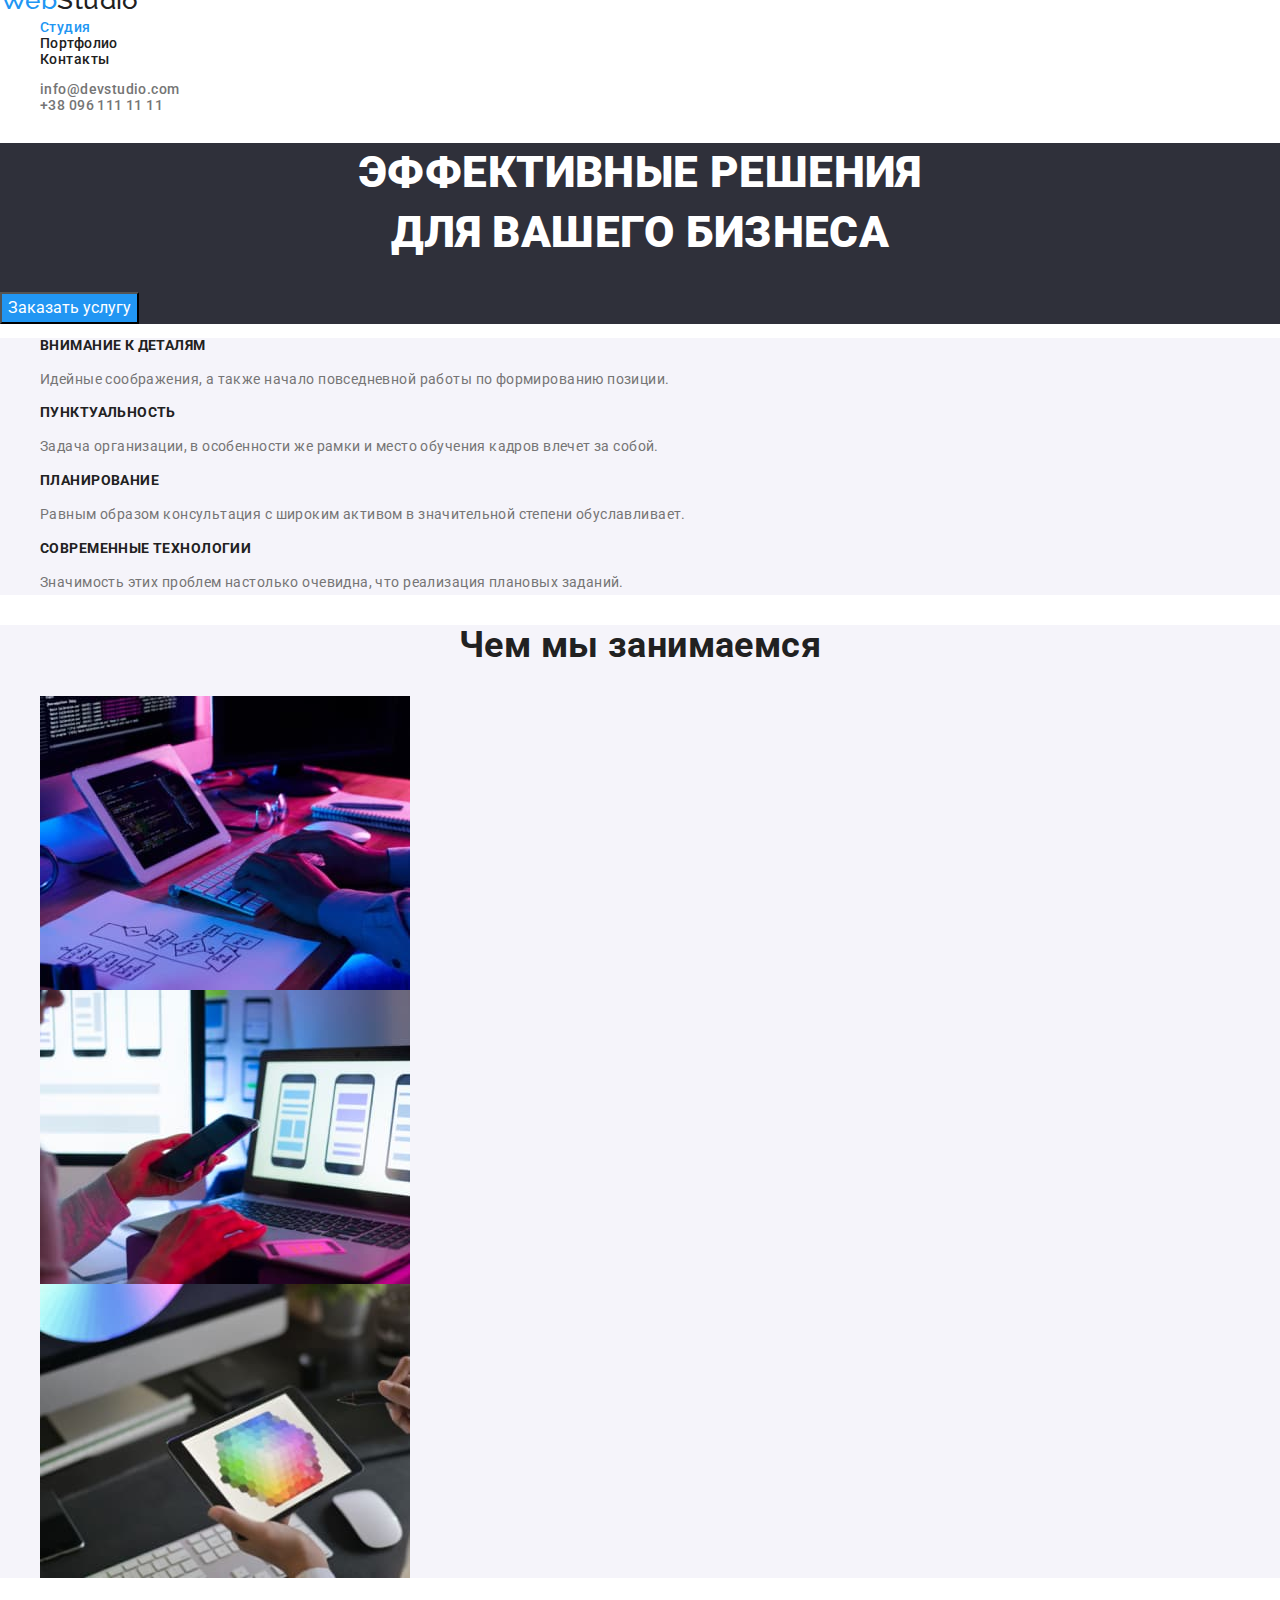
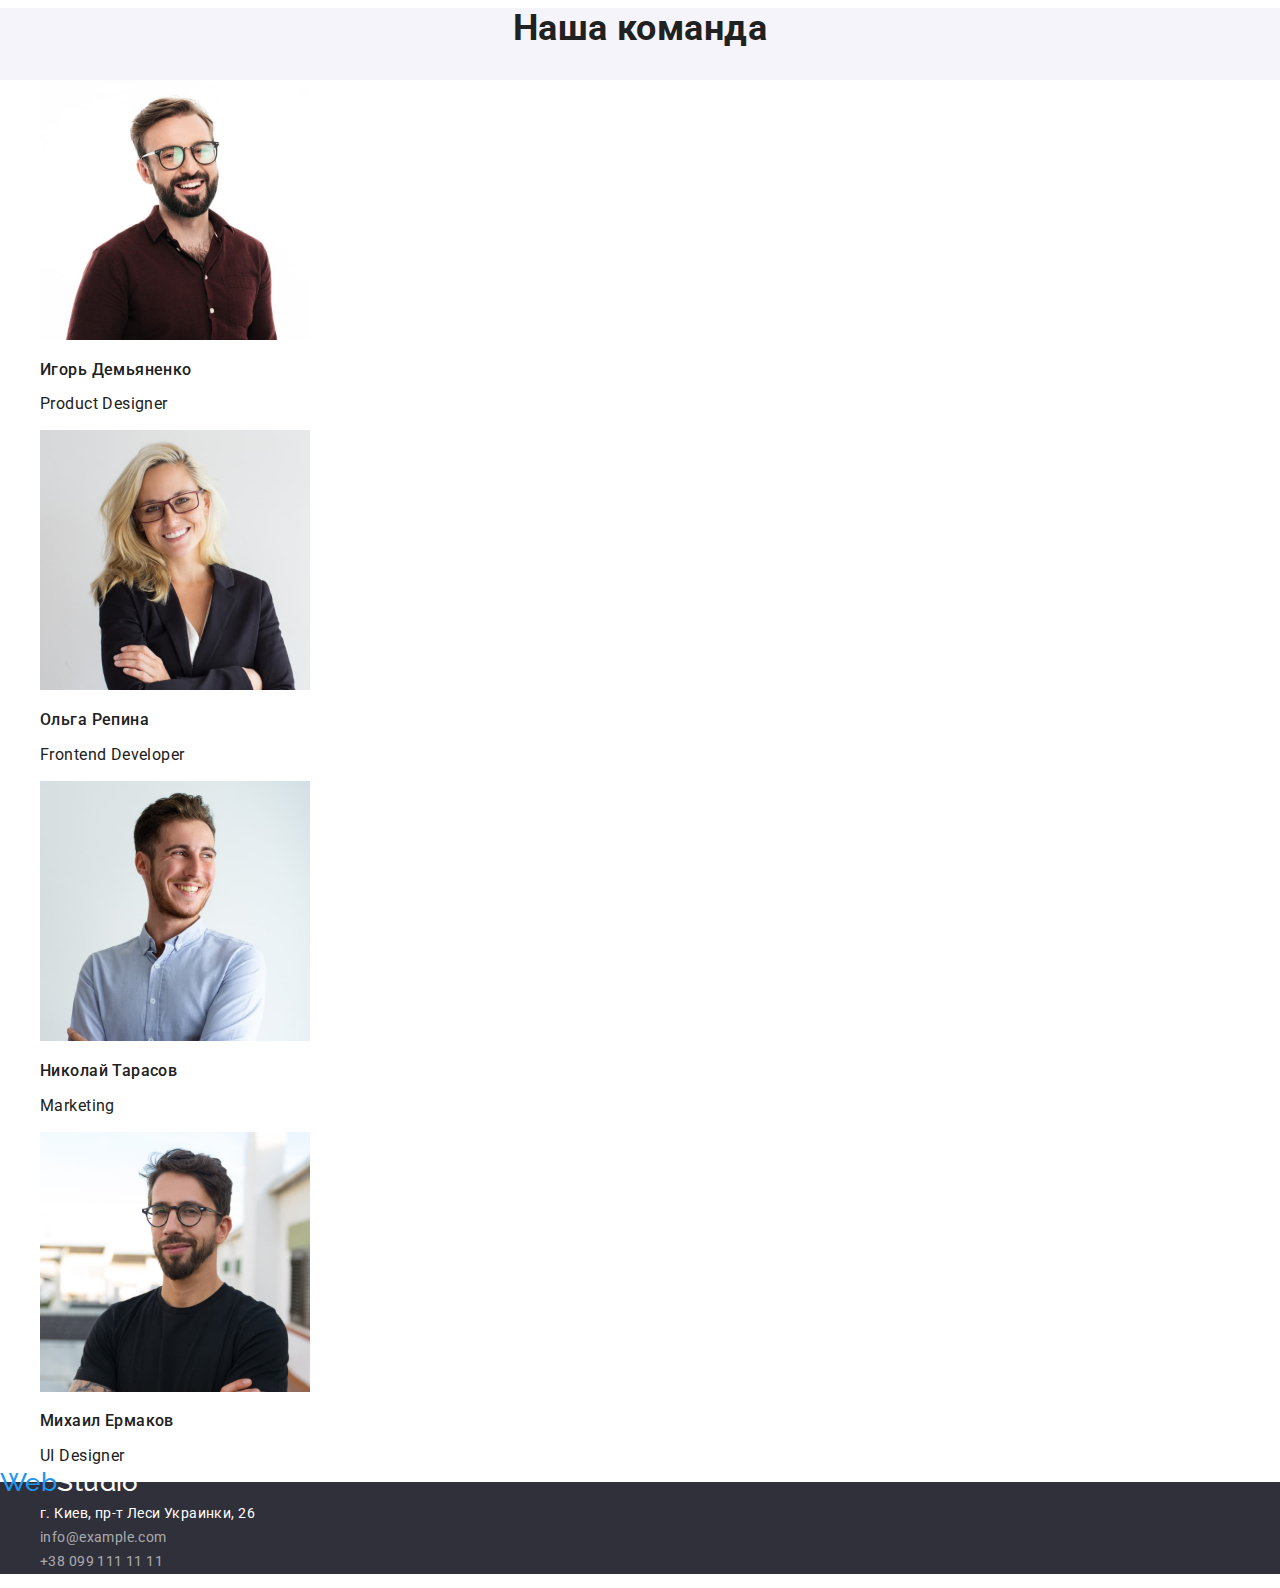
==== index.html @ 85809b9b "Initial commit" ====
<!DOCTYPE html>
<html lang="en">

<head>
    <meta charset="UTF-8">
    <meta http-equiv="X-UA-Compatible" content="IE=edge">
    <meta name="viewport" content="width=device-width, initial-scale=1.0">
    <title>Document</title>
    <link rel="preconnect" href="https://fonts.gstatic.com">
    <link
        href="https://fonts.googleapis.com/css2?family=Raleway:wght@700&family=Roboto:wght@400;500;700;900&display=swap"
        rel="stylesheet">
    <link rel="stylesheet"
        href="https://cdnjs.cloudflare.com/ajax/libs/modern-normalize/0.2.0/modern-normalize.min.css">
    <link rel="stylesheet" href="./css/style.css">
</head>

<body>
    <!--Шапка-->
    <header>
        <nav>
            <a class="logo" href="./index.html">
                Web<span class="accent">Studio</span>
            </a>

            <ul class="site-nav list">
                <li><a href="./index.html" class="link current">Студия</a></li>
                <li><a href="./portfolio.html" class="link">Портфолио</a></li>
                <li><a href="" class="link">Контакты</a></li>
            </ul>
        </nav>
        <ul class="auth-nav list">
            <li><a href="mailto:info@devstudio.com" class="link primary">info@devstudio.com</a></li>
            <li><a href="tel:+380961111111" class="link">+38 096 111 11 11</a></li>
        </ul>
    </header>
    <!--Уникальный контент страници-->
    <main>
        <section class="hero dark-bg">
            <h1 class="hero-title">ЭФФЕКТИВНЫЕ РЕШЕНИЯ<br> ДЛЯ ВАШЕГО БИЗНЕСА</h1>
            <button type="button" class="button primary">Заказать услугу</button>
        </section>
        <!--Особенности-->
        <section class="section ">
            <ul class="feature">
                <li>
                    <h3 class="section-title">ВНИМАНИЕ К ДЕТАЛЯМ</h3>
                    <p>
                        Идейные соображения, а также начало повседневной работы по формированию позиции.
                    </p>
                </li>
                <li>
                    <h3 class="section-title">ПУНКТУАЛЬНОСТЬ</h3>
                    <p>
                        Задача организации, в особенности же рамки и место обучения кадров влечет за собой.
                    </p>
                </li>
                <li>
                    <h3 class="section-title">ПЛАНИРОВАНИЕ</h3>
                    <p>
                        Равным образом консультация с широким активом в значительной степени обуславливает.
                    </p>
                </li>
                <li>
                    <h3 class="section-title">СОВРЕМЕННЫЕ ТЕХНОЛОГИИ</h3>
                    <p>
                        Значимость этих проблем настолько очевидна, что реализация плановых заданий.
                    </p>
                </li>
            </ul>
        </section>
        <section class="section">
            <h2 class="section-caption">Чем мы занимаемся</h2>
            <ul>
                <li><img src="./imagest/page1/img1.jpg" alt="десктопные приложения" width="370"></li>
                <li><img src="./imagest/page1/img2.jpg" alt="мобильные приложения" width="370"></li>
                <li><img src="./imagest/page1/img3.jpg" alt="дизайнерские решения" width="370"></li>
            </ul>
        </section>

        <section class="section">
            <h2 class="section-caption">Наша команда</h2>

            <ul class="team">
                <li><img src="./imagest/page1/img4.jpg" alt="Игорь Демьяненко" width="270">
                    <h3 class="section-team">Игорь Демьяненко</h3>
                    <p>Product Designer</p>
                </li>
                <li><img src="./imagest/page1/img5.jpg" alt="Ольга Репина" width="270">
                    <h3 class="section-team">Ольга Репина</h3>
                    <p>Frontend Developer</p>
                </li>
                <li><img src="./imagest/page1/img6.jpg" alt="Николай Тарасов" width="270">
                    <h3 class="section-team">Николай Тарасов</h3>
                    <p>Marketing</p>
                </li>
                <li><img src="./imagest/page1/img7.jpg" alt="Михаил Ермаков" width="270">
                    <h3 class="section-team">Михаил Ермаков</h3>
                    <p>UI Designer</p>
                </li>
            </ul>
        </section>
    </main>
    <!--  Подвал страницы-->
    <footer>
        <div class="dark-bg">
            <a class="logo" href="./index.html">
                Web<span class="accent-logo">Studio</span>
            </a>
            <address>
                <ul class="address-nav list">
                    <li class="address-item"> <a href="" class="link">г. Киев, пр-т Леси Украинки, 26</a> </li>
                    <li> <a href="mailto:info@example.com" class="link">info@example.com</a> </li>
                    <li> <a href="tel:+380991111111" class="link">+38 099 111 11 11</a> </li>
                </ul>
            </address>
        </div>
    </footer>

</body>

</html>
---- css/style.css ----
/*#2F303A вторичный цвет фона  */
/* #212121    основной цвет текста */
/*  #757575 вторичный цвет текста */
/* #ffffff  белый  */
/*#2196F3 акцент */
/*  */

:root {
  --primary-text-color: #212121;
  --list-text-color: #757575;
  --accent-color: #2196f3;
  --premiry-bg-color: #f5f4fa;
  --white-color: #ffffff;
  --dark-bg-color: #2F303A;
}


body {
  font-family: Roboto, sans-serif;
  font-weight:500;
  font-size: 14px;
  line-height:1.71px;
  letter-spacing: 0.03em;
  color:var(--list-text-color);
  background: var(--white-color);
  color: var(--primary-text-color);

}
/* logo */

.logo {
  font-family: Raleway, sans-serif;
  color: var(--accent-color);
  font-size: 26px;
  line-height: 1.2px;
  text-decoration: none;
}
.accent {
  color: var(--primary-text-color);
}

.accent-logo{
  color: var(--white-color);
}

ul {
  list-style: none;
}

/* sait nav */

.site-nav .link {
  color: var(--primary-text-color);
  font-style: 500;
  font-size: 14px;
  line-height: 1.14;
  text-decoration: none;
}
.site-nav .link:hover,
.site-nav .link:focus {
  color: var(--accent-color);
}
.site-nav .link.current {
  color: var(--accent-color);
}

/* auth nav */

.auth-nav .link {
  color: var(--list-text-color);
  font-style: 500;
  font-size: 14px;
  line-height: 1.14;
  text-decoration: none;
}

.auth-nav .link:hover,
.auth-nav .link:focus {
  color: var(--accent-color);
}

/* hero */

.hero-title {
  font-weight: 900;
  font-size: 44px;
  line-height: 1.36;
  text-align: center;
  color: var(--white-color);
}

/* button */

.button {
  background-color: var(--premiry-bg-color);
  color: var(--primary-text-color);
  font-style: 500;
  font-size: 16px;
  line-height: 1.6;
  cursor: pointer;
}

.button.link:hover,
.button.link:focus {
  background-color: var(--accent-color);
  color: var(--white-color);
}

.button.primary {
  background-color: var(--accent-color);
  color: var(--white-color);
}
.button.secandary {
  color: var(--primary-text-color);
  background-color: var(--premiry-bg-color);
}

/* section */
.section-title {
  color: var(--primary-text-color);
  font-weight: 700;
  font-size: 14px;
  line-height: 1.14;
}

/* features */
.feature {
  color: var(--list-text-color);
  font-weight: 400;
  font-size: 14px;
  line-height: 1.7;
}
.section-filter {
  color: var(--list-text-color);
  font-weight: 400;
  font-size: 16px;
  line-height: 1.87;
}
.filter {
  color: var(--primary-text-color);
  font-weight: 700;
  font-size: 18px;
  line-height: 2;
}

.section-caption {
  color: var(--primary-text-color);
  font-weight: 700;
  font-size: 36px;
  line-height: 1.16;
  text-align: center;
}

/* team */

.section{
  background:var(--premiry-bg-color);
}



.team {
  background: var(--white-color);
  font-weight: 400;
  font-size: 16px;
  line-height: 1.18;
}

.section-team {
  color: var(--primary-text-color);
  font-weight: 500;
  font-size: 16px;
  line-height: 1.18;
}

.dark-bg{
background:var(--dark-bg-color)

}

.address-nav .link{
font-weight: 400;
font-size: 14px;
font-style: normal;
line-height: 1.71;
letter-spacing: 0.03em;
color: rgba(255, 255, 255, 0.6);
 text-decoration: none;
}

.address-item .link{
color: var(--white-color)
}

.address-nav .link:hover,
.address-nav .link:focus {
  color: var(--accent-color);
}
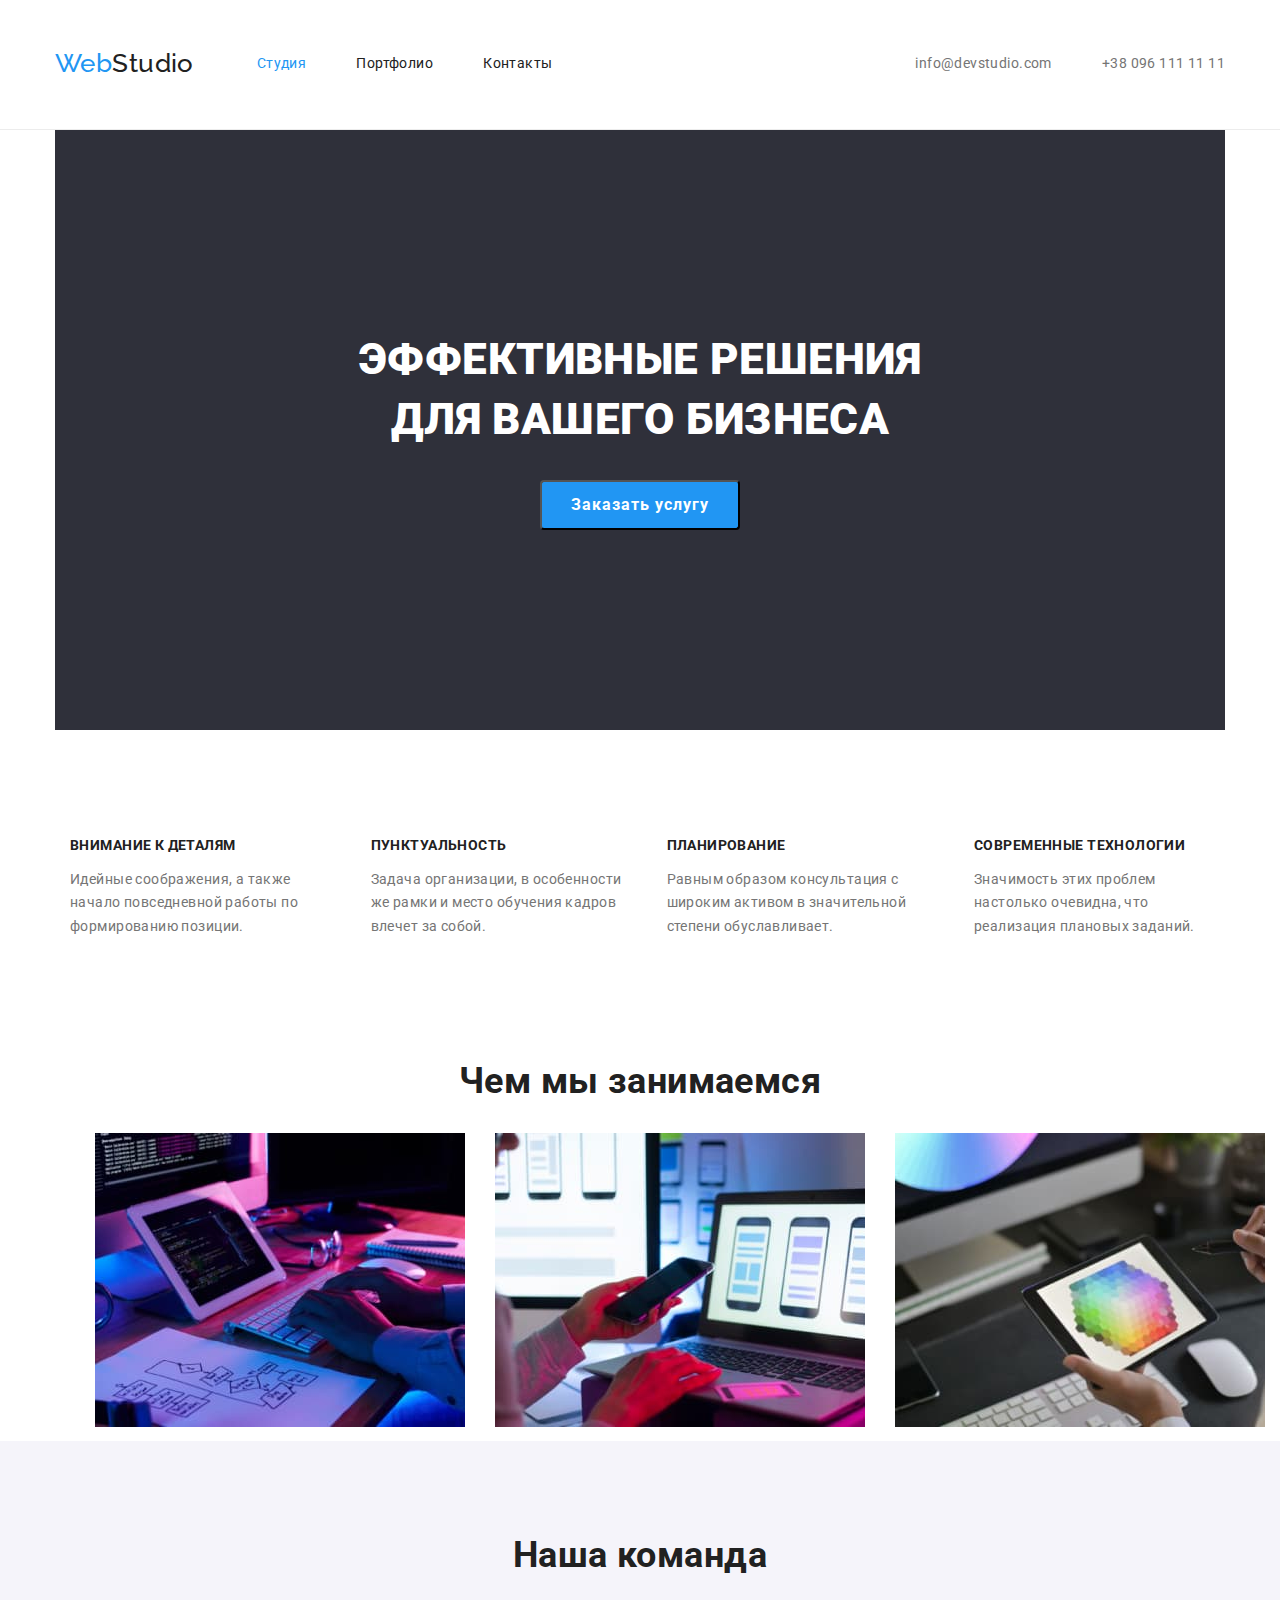
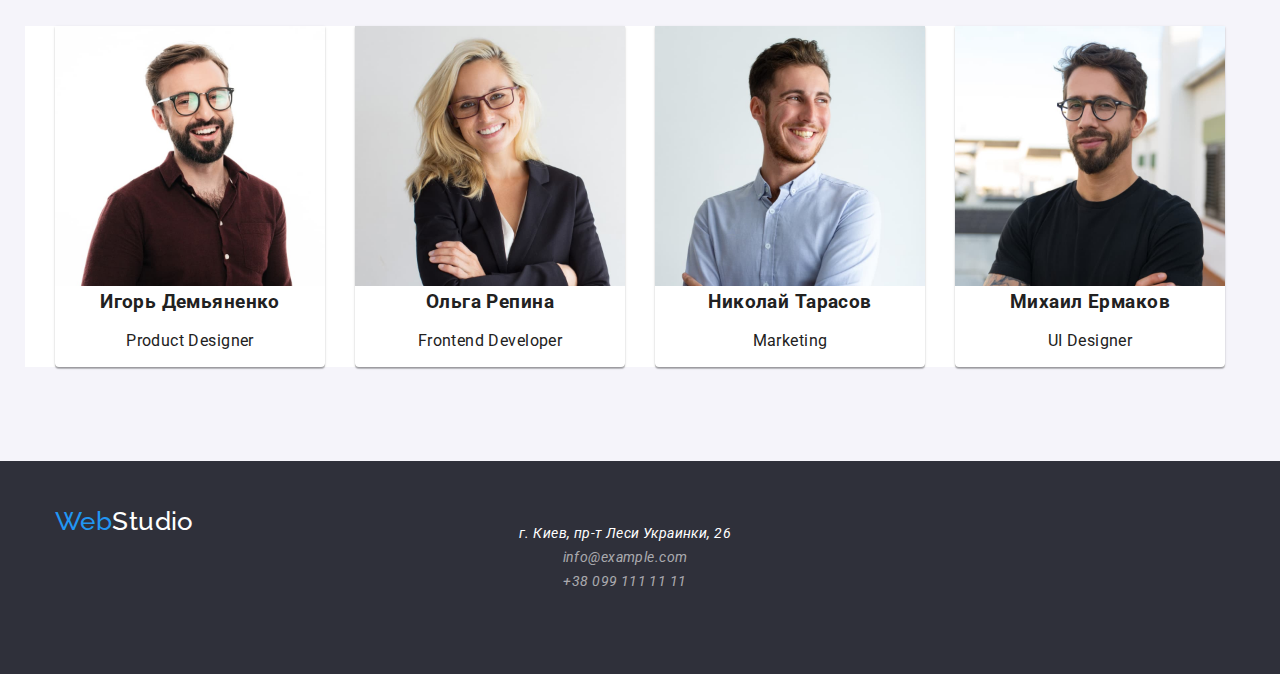
==== commit 91fe362a: "home-work-03" ====
--- a/index.html
+++ b/index.html
@@ -1,122 +1,192 @@
 <!DOCTYPE html>
 <html lang="en">
+  <head>
+    <meta charset="UTF-8" />
+    <meta http-equiv="X-UA-Compatible" content="IE=edge" />
+    <meta name="viewport" content="width=device-width, initial-scale=1.0" />
+    <title>Document</title>
+    <link rel="preconnect" href="https://fonts.gstatic.com" />
+    <link
+      href="https://fonts.googleapis.com/css2?family=Raleway:wght@700&family=Roboto:wght@400;500;700;900&display=swap"
+      rel="stylesheet"
+    />
+    <link
+      rel="stylesheet"
+      href="https://cdnjs.cloudflare.com/ajax/libs/modern-normalize/0.2.0/modern-normalize.min.css"
+    />
+    <link rel="stylesheet" href="./css/style.css" />
+  </head>
 
-<head>
-    <meta charset="UTF-8">
-    <meta http-equiv="X-UA-Compatible" content="IE=edge">
-    <meta name="viewport" content="width=device-width, initial-scale=1.0">
-    <title>Document</title>
-    <link rel="preconnect" href="https://fonts.gstatic.com">
-    <link
-        href="https://fonts.googleapis.com/css2?family=Raleway:wght@700&family=Roboto:wght@400;500;700;900&display=swap"
-        rel="stylesheet">
-    <link rel="stylesheet"
-        href="https://cdnjs.cloudflare.com/ajax/libs/modern-normalize/0.2.0/modern-normalize.min.css">
-    <link rel="stylesheet" href="./css/style.css">
-</head>
-
-<body>
+  <body>
     <!--Шапка-->
-    <header>
+    <header class="header">
+      <div class="container">
         <nav>
-            <a class="logo" href="./index.html">
-                Web<span class="accent">Studio</span>
-            </a>
-
-            <ul class="site-nav list">
-                <li><a href="./index.html" class="link current">Студия</a></li>
-                <li><a href="./portfolio.html" class="link">Портфолио</a></li>
-                <li><a href="" class="link">Контакты</a></li>
-            </ul>
+          <a class="logo" href="./index.html">
+            Web<span class="accent">Studio</span>
+          </a>
+          <ul class="site-nav list">
+            <li class="item">
+              <a href="./index.html" class="link current">Студия</a>
+            </li>
+            <li class="item">
+              <a href="./portfolio.html" class="link">Портфолио</a>
+            </li>
+            <li class="item"><a href="" class="link">Контакты</a></li>
+          </ul>
         </nav>
-        <ul class="auth-nav list">
-            <li><a href="mailto:info@devstudio.com" class="link primary">info@devstudio.com</a></li>
-            <li><a href="tel:+380961111111" class="link">+38 096 111 11 11</a></li>
+        <ul class="contacts list">
+          <li class="item">
+            <a href="mailto:info@devstudio.com" class="link primary"
+              >info@devstudio.com</a
+            >
+          </li>
+          <li class="item">
+            <a href="tel:+380961111111" class="link">+38 096 111 11 11</a>
+          </li>
         </ul>
+      </div>
     </header>
     <!--Уникальный контент страници-->
     <main>
-        <section class="hero dark-bg">
-            <h1 class="hero-title">ЭФФЕКТИВНЫЕ РЕШЕНИЯ<br> ДЛЯ ВАШЕГО БИЗНЕСА</h1>
-            <button type="button" class="button primary">Заказать услугу</button>
+      <div class="container">
+        <section class="hero">
+          <h1 class="hero-title">
+            ЭФФЕКТИВНЫЕ РЕШЕНИЯ<br />
+            ДЛЯ ВАШЕГО БИЗНЕСА
+          </h1>
+          <button type="button" class="button primary">Заказать услугу</button>
         </section>
-        <!--Особенности-->
-        <section class="section ">
-            <ul class="feature">
-                <li>
-                    <h3 class="section-title">ВНИМАНИЕ К ДЕТАЛЯМ</h3>
-                    <p>
-                        Идейные соображения, а также начало повседневной работы по формированию позиции.
-                    </p>
-                </li>
-                <li>
-                    <h3 class="section-title">ПУНКТУАЛЬНОСТЬ</h3>
-                    <p>
-                        Задача организации, в особенности же рамки и место обучения кадров влечет за собой.
-                    </p>
-                </li>
-                <li>
-                    <h3 class="section-title">ПЛАНИРОВАНИЕ</h3>
-                    <p>
-                        Равным образом консультация с широким активом в значительной степени обуславливает.
-                    </p>
-                </li>
-                <li>
-                    <h3 class="section-title">СОВРЕМЕННЫЕ ТЕХНОЛОГИИ</h3>
-                    <p>
-                        Значимость этих проблем настолько очевидна, что реализация плановых заданий.
-                    </p>
-                </li>
-            </ul>
-        </section>
-        <section class="section">
-            <h2 class="section-caption">Чем мы занимаемся</h2>
-            <ul>
-                <li><img src="./imagest/page1/img1.jpg" alt="десктопные приложения" width="370"></li>
-                <li><img src="./imagest/page1/img2.jpg" alt="мобильные приложения" width="370"></li>
-                <li><img src="./imagest/page1/img3.jpg" alt="дизайнерские решения" width="370"></li>
-            </ul>
-        </section>
-
-        <section class="section">
-            <h2 class="section-caption">Наша команда</h2>
-
-            <ul class="team">
-                <li><img src="./imagest/page1/img4.jpg" alt="Игорь Демьяненко" width="270">
-                    <h3 class="section-team">Игорь Демьяненко</h3>
-                    <p>Product Designer</p>
-                </li>
-                <li><img src="./imagest/page1/img5.jpg" alt="Ольга Репина" width="270">
-                    <h3 class="section-team">Ольга Репина</h3>
-                    <p>Frontend Developer</p>
-                </li>
-                <li><img src="./imagest/page1/img6.jpg" alt="Николай Тарасов" width="270">
-                    <h3 class="section-team">Николай Тарасов</h3>
-                    <p>Marketing</p>
-                </li>
-                <li><img src="./imagest/page1/img7.jpg" alt="Михаил Ермаков" width="270">
-                    <h3 class="section-team">Михаил Ермаков</h3>
-                    <p>UI Designer</p>
-                </li>
-            </ul>
-        </section>
+      </div>
+      <!--Особенности-->
+      <section class="section advantages">
+        <div class="container">
+          <ul class="feature">
+            <li class="item">
+              <h3 class="section-title">ВНИМАНИЕ К ДЕТАЛЯМ</h3>
+              <p>
+                Идейные соображения, а также начало повседневной работы по
+                формированию позиции.
+              </p>
+            </li>
+            <li class="item">
+              <h3 class="section-title">ПУНКТУАЛЬНОСТЬ</h3>
+              <p>
+                Задача организации, в особенности же рамки и место обучения
+                кадров влечет за собой.
+              </p>
+            </li>
+            <li class="item">
+              <h3 class="section-title">ПЛАНИРОВАНИЕ</h3>
+              <p>
+                Равным образом консультация с широким активом в значительной
+                степени обуславливает.
+              </p>
+            </li>
+            <li class="item">
+              <h3 class="section-title">СОВРЕМЕННЫЕ ТЕХНОЛОГИИ</h3>
+              <p>
+                Значимость этих проблем настолько очевидна, что реализация
+                плановых заданий.
+              </p>
+            </li>
+          </ul>
+        </div>
+      </section>
+      <section class="container">
+        <div class="sektion">
+          <h2 class="section-caption">Чем мы занимаемся</h2>
+          <ul class="soft">
+            <li class="item-soft">
+              <img
+                src="./imagest/page1/img1.jpg"
+                alt="десктопные приложения"
+                width="370"
+              />
+            </li>
+            <li class="item-soft">
+              <img
+                src="./imagest/page1/img2.jpg"
+                alt="мобильные приложения"
+                width="370"
+              />
+            </li>
+            <li class="item-soft">
+              <img
+                src="./imagest/page1/img3.jpg"
+                alt="дизайнерские решения"
+                width="370"
+              />
+            </li>
+          </ul>
+        </div>
+      </section>
+      <section class="section team">
+        <div class="container">
+          <h2 class="section-caption">Наша команда</h2>
+          <ul class="list">
+            <li>
+              <img
+                src="./imagest/page1/img4.jpg"
+                alt="Игорь Демьяненко"
+                width="270"
+              />
+              <h3 class="section-team">Игорь Демьяненко</h3>
+              <p>Product Designer</p>
+            </li>
+            <li>
+              <img
+                src="./imagest/page1/img5.jpg"
+                alt="Ольга Репина"
+                width="270"
+              />
+              <h3 class="section-team">Ольга Репина</h3>
+              <p>Frontend Developer</p>
+            </li>
+            <li>
+              <img
+                src="./imagest/page1/img6.jpg"
+                alt="Николай Тарасов"
+                width="270"
+              />
+              <h3 class="section-team">Николай Тарасов</h3>
+              <p>Marketing</p>
+            </li>
+            <li>
+              <img
+                src="./imagest/page1/img7.jpg"
+                alt="Михаил Ермаков"
+                width="270"
+              />
+              <h3 class="section-team">Михаил Ермаков</h3>
+              <p>UI Designer</p>
+            </li>
+          </ul>
+        </div>
+      </section>
     </main>
     <!--  Подвал страницы-->
-    <footer>
-        <div class="dark-bg">
-            <a class="logo" href="./index.html">
-                Web<span class="accent-logo">Studio</span>
-            </a>
-            <address>
-                <ul class="address-nav list">
-                    <li class="address-item"> <a href="" class="link">г. Киев, пр-т Леси Украинки, 26</a> </li>
-                    <li> <a href="mailto:info@example.com" class="link">info@example.com</a> </li>
-                    <li> <a href="tel:+380991111111" class="link">+38 099 111 11 11</a> </li>
-                </ul>
-            </address>
-        </div>
+    <footer class="dark-bg">
+      <div class="container">
+        <a class="link logo" href="./index.html">
+          Web<span class="accent-logo">Studio</span></a
+        >
+        <address class="connektion">
+          <ul class="address-nav list">
+            <li class="address-item">
+              <a class="link" href=""> г. Киев, пр-т Леси Украинки, 26</a>
+            </li>
+            <li>
+              <a class="link" href="mailto:info@example.com"
+                >info@example.com</a
+              >
+            </li>
+            <li>
+              <a class="link" href="tel:+380991111111">+38 099 111 11 11</a>
+            </li>
+          </ul>
+        </address>
+      </div>
     </footer>
-
-</body>
-
-</html>+  </body>
+</html>
--- a/css/style.css
+++ b/css/style.css
@@ -11,24 +11,68 @@
   --accent-color: #2196f3;
   --premiry-bg-color: #f5f4fa;
   --white-color: #ffffff;
-  --dark-bg-color: #2F303A;
-}
-
+  --dark-bg-color: #2f303a;
+  --border-header: #ececec;
+  --box-shadow: 0px 1px 3px rgba(0, 0, 0, 0.12), 0px 1px 1px rgba(0, 0, 0, 0.14),
+    0px 2px 1px rgba(0, 0, 0, 0.2);
+  --border-exemple: #eeeeee;
+}
+
+html {
+  box-sizing: border-box;
+}
+
+*,
+*::after,
+*::before {
+  box-sizing: inherit;
+}
 
 body {
   font-family: Roboto, sans-serif;
-  font-weight:500;
-  font-size: 14px;
-  line-height:1.71px;
+  font-weight: 500;
+  font-size: 14px;
+  line-height: 1.71px;
   letter-spacing: 0.03em;
-  color:var(--list-text-color);
+  color: var(--list-text-color);
   background: var(--white-color);
   color: var(--primary-text-color);
-
-}
+}
+/* контейнер навигации*/
+
+.container {
+  width: 1200px;
+  padding-left: 15px;
+  padding-right: 15px;
+  margin-left: auto;
+  margin-right: auto;
+}
+.list {
+  list-style: none;
+  padding-left: 0;
+  margin: 0;
+}
+
+h1,
+h2,
+h3,
+h4,
+h5,
+h6,
+p {
+  margin-top: 0;
+}
+
+.img {
+  display: block;
+  max-width: 100%;
+  height: auto;
+}
+
 /* logo */
 
 .logo {
+  display: block;
   font-family: Raleway, sans-serif;
   color: var(--accent-color);
   font-size: 26px;
@@ -39,19 +83,53 @@
   color: var(--primary-text-color);
 }
 
-.accent-logo{
-  color: var(--white-color);
+.accent-logo {
+  color: var(--white-color);
+}
+
+.logo {
+  margin-right: 93px;
 }
 
 ul {
   list-style: none;
 }
-
+nav {
+  display: inline-flex;
+  align-items: center;
+}
+
+.header .container {
+  display: flex;
+  align-items: center;
+  justify-content: space-between;
+  padding-top: 24px;
+  padding-bottom: 25px;
+}
+header {
+  border-bottom: 1px solid var(--border-header);
+}
 /* sait nav */
 
+.site-nav {
+  display: flex;
+}
+
+.site-nav .item:last-child {
+  margin-right: 0;
+}
+
+.site-nav .item:not(:last-child),
+.contacts .item:not(:last-child) {
+  margin-right: 50px;
+}
+
 .site-nav .link {
-  color: var(--primary-text-color);
-  font-style: 500;
+  display: block;
+  padding-top: 32px;
+  padding-bottom: 32px;
+
+  color: var(--primary-text-color);
   font-size: 14px;
   line-height: 1.14;
   text-decoration: none;
@@ -64,58 +142,105 @@
   color: var(--accent-color);
 }
 
-/* auth nav */
-
-.auth-nav .link {
+/* contacts */
+
+.contacts {
+  display: inline-flex;
+}
+
+.contacts .link {
+  display: block;
+  padding-top: 32px;
+  padding-bottom: 32px;
+
   color: var(--list-text-color);
-  font-style: 500;
   font-size: 14px;
   line-height: 1.14;
   text-decoration: none;
 }
 
-.auth-nav .link:hover,
-.auth-nav .link:focus {
+.contacts .link:hover,
+.contacts .link:focus {
   color: var(--accent-color);
 }
 
+.section {
+  padding-top: 94px;
+  padding-bottom: 94px;
+}
+
 /* hero */
+.hero {
+  background-color: var(--dark-bg-color);
+  text-align: center;
+  padding-top: 200px;
+  padding-bottom: 200px;
+}
 
 .hero-title {
+  width: 696px;
+  margin-right: auto;
+  margin-left: auto;
+  margin-bottom: 30px;
+
+  color: var(--white-color);
   font-weight: 900;
   font-size: 44px;
   line-height: 1.36;
-  text-align: center;
-  color: var(--white-color);
 }
 
 /* button */
 
 .button {
-  background-color: var(--premiry-bg-color);
-  color: var(--primary-text-color);
-  font-style: 500;
+  border-radius: 4px;
+  min-width: 200px;
+  min-height: 50px;
+
+  color: var(--white-color);
+  background-color: var(--accent-color);
+  font-weight: 700;
+  font-size: 16px;
+  line-height: 1.87;
+  letter-spacing: 0.06em;
+  cursor: pointer;
+}
+
+/*  fiter */
+l .filter-button {
+  display: flex;
+  justify-content: center;
+}
+
+.filter-button {
+  padding: 6px 22px;
+  border-radius: 4px;
+
+  color: var(--premiry-bg-color);
+  color: var(--primary-text-color);
   font-size: 16px;
   line-height: 1.6;
   cursor: pointer;
 }
 
-.button.link:hover,
-.button.link:focus {
+.filter-button.link:hover,
+.filter-button.link:focus {
   background-color: var(--accent-color);
   color: var(--white-color);
 }
 
-.button.primary {
+.filter-button.primary {
   background-color: var(--accent-color);
   color: var(--white-color);
-}
-.button.secandary {
+  border-color: var(--accent-color);
+}
+.filter-button.secandary {
   color: var(--primary-text-color);
   background-color: var(--premiry-bg-color);
+  border-color: var(--premiry-bg-color);
 }
 
 /* section */
+
 .section-title {
   color: var(--primary-text-color);
   font-weight: 700;
@@ -124,24 +249,76 @@
 }
 
 /* features */
+
 .feature {
+  display: flex;
+  margin-left: -30px;
+
+  color: var(--list-text-color);
+  padding-left: 15px;
+  font-weight: 400;
+  font-size: 14px;
+  line-height: 1.7;
+}
+.feature .item:nth-child(n) {
+  margin-right: 0;
+}
+
+.advantages li {
+  margin-left: 30px;
+  flex-basis: calc((100%-90px) / 3);
+}
+/* filter */
+
+.filter-button {
+  display: flex;
+  justify-content: center;
+}
+.filter-button > li:not(:first-child) {
+  margin-left: 8px;
+}
+
+.grid {
+  display: flex;
+  flex-wrap: wrap;
+  /*justify-content: space-between;*/
   color: var(--list-text-color);
   font-weight: 400;
-  font-size: 14px;
-  line-height: 1.7;
-}
-.section-filter {
-  color: var(--list-text-color);
-  font-weight: 400;
   font-size: 16px;
   line-height: 1.87;
 }
-.filter {
-  color: var(--primary-text-color);
-  font-weight: 700;
+.grid .item {
+  width: calc((100% - 2 * 30px) / 3);
+  margin-right: 30px;
+  margin-bottom: 30px;
+}
+
+.item:nth-child(3n) {
+  margin-right: 0;
+}
+.grid.item:nth-last-child(-n + 3) {
+  margin-bottom: 0;
+}
+
+.card-text {
+  padding: 20px 24px;
+  border-right: 1px solid var(--border-example);
+  border-bottom: 1px solid var(--border-example);
+  border-left: 1px solid var(--border-example);
+}
+.grid-title {
   font-size: 18px;
   line-height: 2;
-}
+  letter-spacing: 0.06em;
+  color: var(--primary-text-color);
+  margin-bottom: 4px;
+}
+.grid-text {
+  font-size: 16px;
+  line-height: 1.87;
+  color: var(--list-text-color);
+  margin-bottom: 0;
+} /* soft */
 
 .section-caption {
   color: var(--primary-text-color);
@@ -150,49 +327,89 @@
   line-height: 1.16;
   text-align: center;
 }
-
+.soft {
+  display: flex;
+  margin-left: -30px;
+}
+.item-soft {
+  margin-left: 30px;
+  flex-basis: calc((100% - 90px) / 3);
+}
+.work {
+  padding-top: 0;
+}
+.team .section-caption {
+  margin-bottom: 50px;
+}
 /* team */
 
-.section{
-  background:var(--premiry-bg-color);
-}
-
-
-
 .team {
+  background: var(--premiry-bg-color);
+  padding-top: 94px;
+  padding-bottom: 94px;
+}
+
+.team li {
+  margin-left: 30px;
+  flex-basis: calc((100% - 90px) / 3);
+  box-shadow: var(--box-shadow);
+  border-radius: 0px 0px 4px 4px;
+}
+
+.list {
+  display: flex;
+  margin-left: -30px;
+  text-align: center;
+
   background: var(--white-color);
   font-weight: 400;
   font-size: 16px;
   line-height: 1.18;
 }
 
-.section-team {
+.section team {
   color: var(--primary-text-color);
   font-weight: 500;
   font-size: 16px;
   line-height: 1.18;
 }
 
-.dark-bg{
-background:var(--dark-bg-color)
-
-}
-
-.address-nav .link{
-font-weight: 400;
-font-size: 14px;
-font-style: normal;
-line-height: 1.71;
-letter-spacing: 0.03em;
-color: rgba(255, 255, 255, 0.6);
- text-decoration: none;
-}
-
-.address-item .link{
-color: var(--white-color)
-}
-
+.team .section-caption {
+  margin-bottom: 50;
+}
+
+/* address footer*/
+.dark-bg {
+  background: var(--dark-bg-color);
+  padding-top: 60px;
+  padding-bottom: 60px;
+  font-variant: inherit;
+}
+.dark-bg .list {
+  color: var(--bg-color-text);
+  flex-direction: column;
+}
+
+.dark-bg .container {
+  align-items: center;
+  justify-content: flex-start;
+}
+.connektion .list {
+  background: var(--dark-bg-color);
+  margin-bottom: 20px;
+}
+.address-nav .link {
+  font-weight: 400;
+  font-size: 14px;
+  line-height: 1.71;
+  color: rgba(255, 255, 255, 0.6);
+  letter-spacing: 0.03em;
+  text-decoration: none;
+}
 .address-nav .link:hover,
 .address-nav .link:focus {
   color: var(--accent-color);
 }
+.address-item .link {
+  color: var(--white-color);
+}
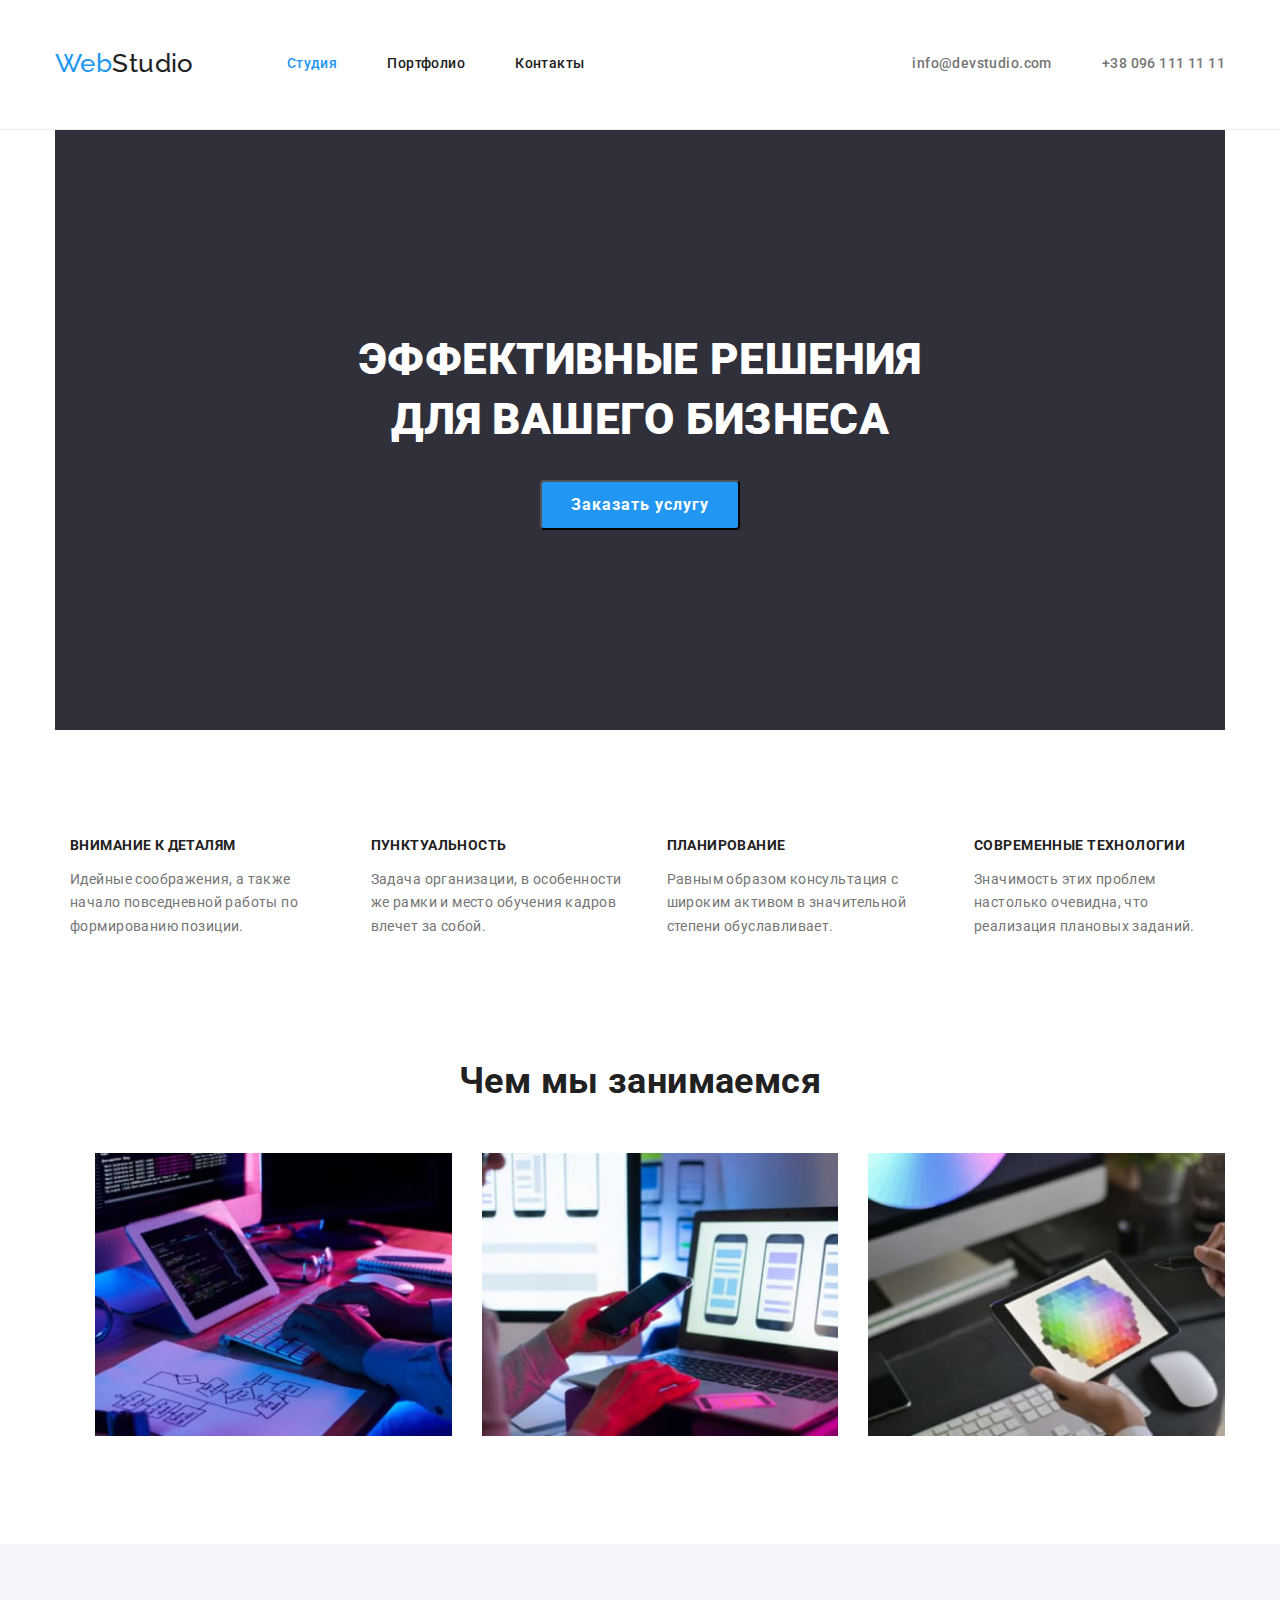
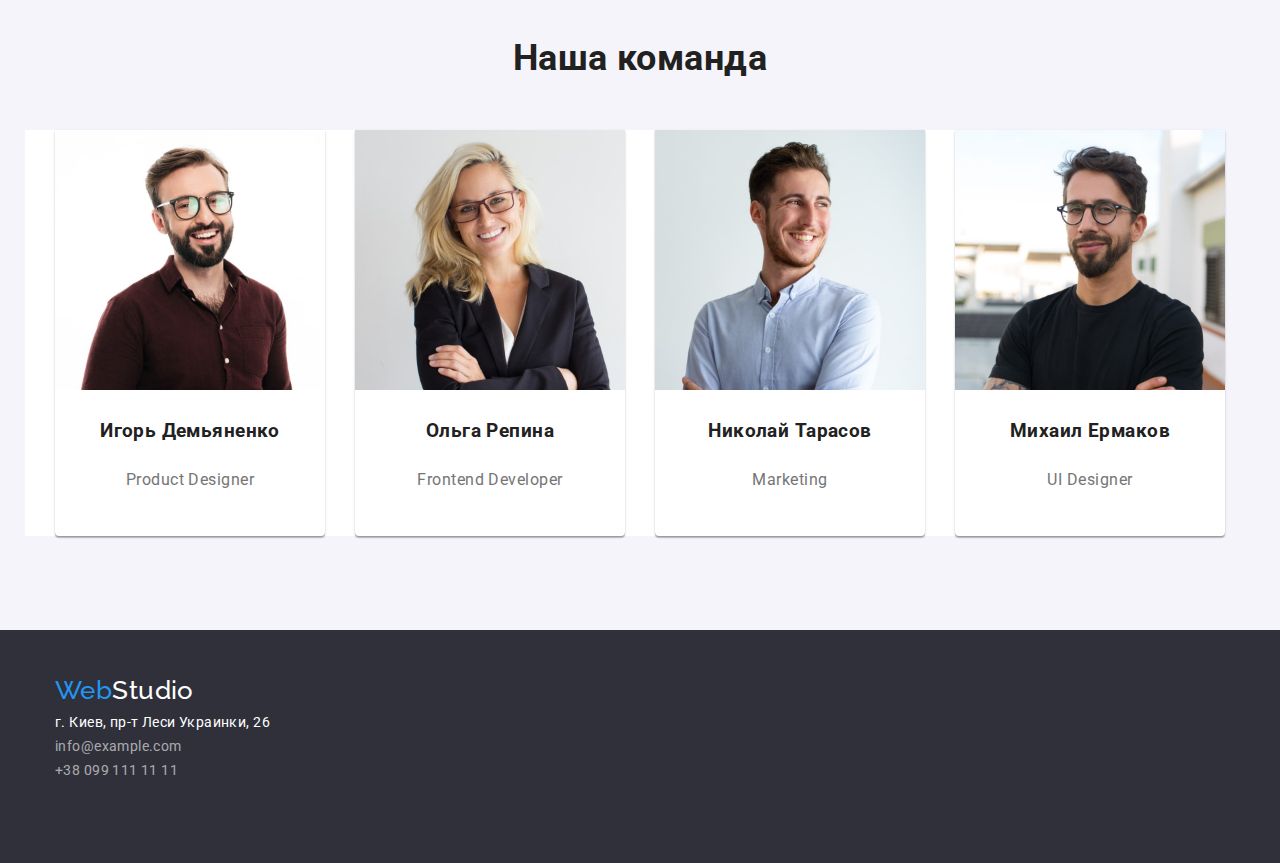
==== commit a0eef11c: "home-work-03-01" ====
--- a/index.html
+++ b/index.html
@@ -131,8 +131,9 @@
                 alt="Игорь Демьяненко"
                 width="270"
               />
+
               <h3 class="section-team">Игорь Демьяненко</h3>
-              <p>Product Designer</p>
+              <p class="profi">Product Designer</p>
             </li>
             <li>
               <img
@@ -141,7 +142,7 @@
                 width="270"
               />
               <h3 class="section-team">Ольга Репина</h3>
-              <p>Frontend Developer</p>
+              <p class="profi">Frontend Developer</p>
             </li>
             <li>
               <img
@@ -150,7 +151,7 @@
                 width="270"
               />
               <h3 class="section-team">Николай Тарасов</h3>
-              <p>Marketing</p>
+              <p class="profi">Marketing</p>
             </li>
             <li>
               <img
@@ -159,7 +160,7 @@
                 width="270"
               />
               <h3 class="section-team">Михаил Ермаков</h3>
-              <p>UI Designer</p>
+              <p class="profi">UI Designer</p>
             </li>
           </ul>
         </div>
--- a/css/style.css
+++ b/css/style.css
@@ -15,7 +15,7 @@
   --border-header: #ececec;
   --box-shadow: 0px 1px 3px rgba(0, 0, 0, 0.12), 0px 1px 1px rgba(0, 0, 0, 0.14),
     0px 2px 1px rgba(0, 0, 0, 0.2);
-  --border-exemple: #eeeeee;
+  --border-example: #eeeeee;
 }
 
 html {
@@ -63,7 +63,7 @@
   margin-top: 0;
 }
 
-.img {
+img {
   display: block;
   max-width: 100%;
   height: auto;
@@ -260,6 +260,9 @@
   font-size: 14px;
   line-height: 1.7;
 }
+.section advantage {
+  padding-bottom: 94px;
+}
 .feature .item:nth-child(n) {
   margin-right: 0;
 }
@@ -269,7 +272,10 @@
   flex-basis: calc((100%-90px) / 3);
 }
 /* filter */
-
+.portfolio {
+  padding-top: 94px;
+  padding-bottom: 94px;
+}
 .filter-button {
   display: flex;
   justify-content: center;
@@ -281,26 +287,21 @@
 .grid {
   display: flex;
   flex-wrap: wrap;
-  /*justify-content: space-between;*/
+  margin-left: -30px;
+  margin-right: -30px;
+  padding-top: 34px;
   color: var(--list-text-color);
   font-weight: 400;
   font-size: 16px;
   line-height: 1.87;
 }
 .grid .item {
-  width: calc((100% - 2 * 30px) / 3);
-  margin-right: 30px;
-  margin-bottom: 30px;
-}
-
-.item:nth-child(3n) {
-  margin-right: 0;
-}
-.grid.item:nth-last-child(-n + 3) {
-  margin-bottom: 0;
+  flex-basis: calc((100% - 30px) / 3);
+  margin: 0 10px 30px 0;
 }
 
 .card-text {
+  margin-right: 17px;
   padding: 20px 24px;
   border-right: 1px solid var(--border-example);
   border-bottom: 1px solid var(--border-example);
@@ -321,6 +322,9 @@
 } /* soft */
 
 .section-caption {
+  margin-bottom: 50px;
+}
+.section-caption {
   color: var(--primary-text-color);
   font-weight: 700;
   font-size: 36px;
@@ -330,6 +334,7 @@
 .soft {
   display: flex;
   margin-left: -30px;
+  padding-bottom: 94px;
 }
 .item-soft {
   margin-left: 30px;
@@ -338,10 +343,11 @@
 .work {
   padding-top: 0;
 }
+/* team */
+
 .team .section-caption {
   margin-bottom: 50px;
 }
-/* team */
 
 .team {
   background: var(--premiry-bg-color);
@@ -351,15 +357,15 @@
 
 .team li {
   margin-left: 30px;
-  flex-basis: calc((100% - 90px) / 3);
+  flex-basis: calc((100% - 60px) / 3);
   box-shadow: var(--box-shadow);
   border-radius: 0px 0px 4px 4px;
 }
 
-.list {
-  display: flex;
+.team .list {
+  display: flex;
+  text-align: center;
   margin-left: -30px;
-  text-align: center;
 
   background: var(--white-color);
   font-weight: 400;
@@ -373,7 +379,17 @@
   font-size: 16px;
   line-height: 1.18;
 }
-
+.section-team {
+  padding-top: 30px;
+  padding-bottom: 10px;
+}
+.profi {
+  padding-bottom: 30px;
+  font-size: 16px;
+  line-height: 1, 18;
+  letter-spacing: 0.03em;
+  color: var(--list-text-color);
+}
 .team .section-caption {
   margin-bottom: 50;
 }
@@ -413,3 +429,15 @@
 .address-item .link {
   color: var(--white-color);
 }
+
+footer .list {
+  text-align: left;
+  margin-left: 0;
+}
+
+footer .logo {
+  margin-bottom: 20px;
+}
+.connektion {
+  font-style: normal;
+}
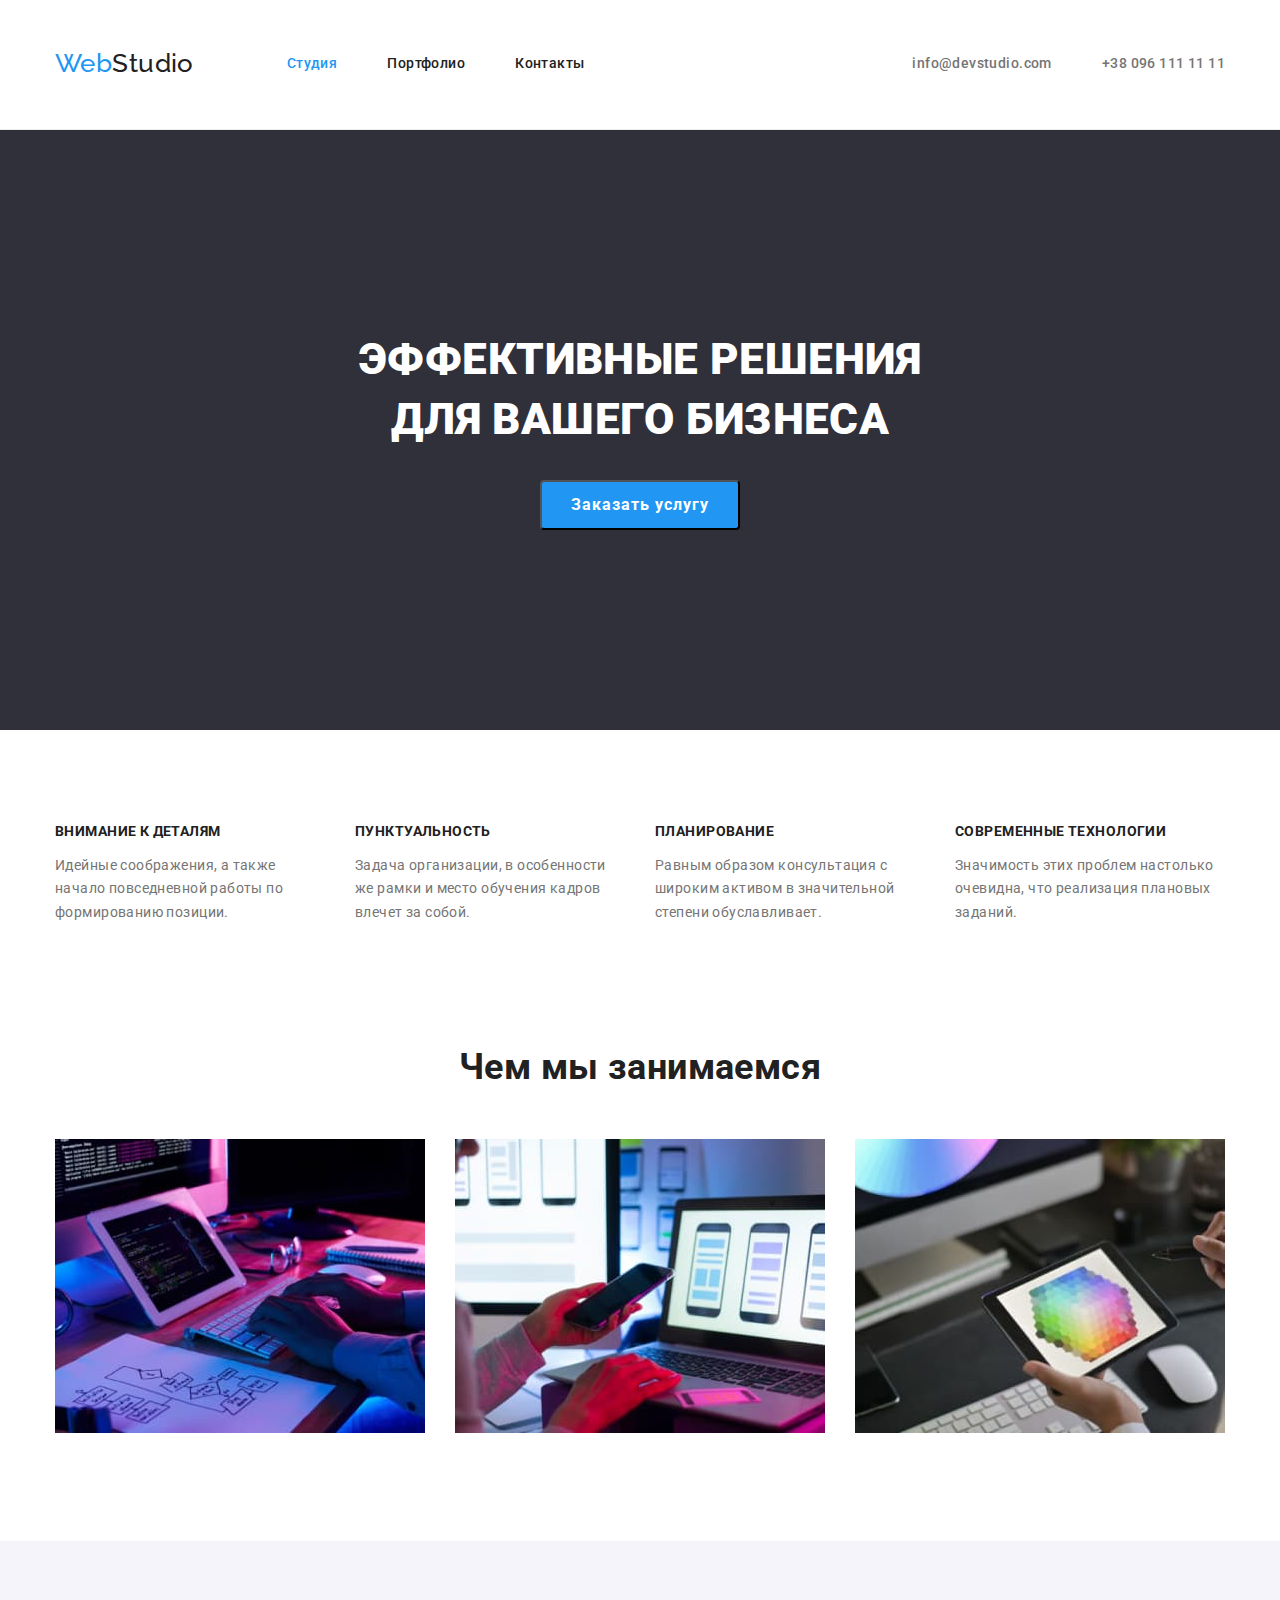
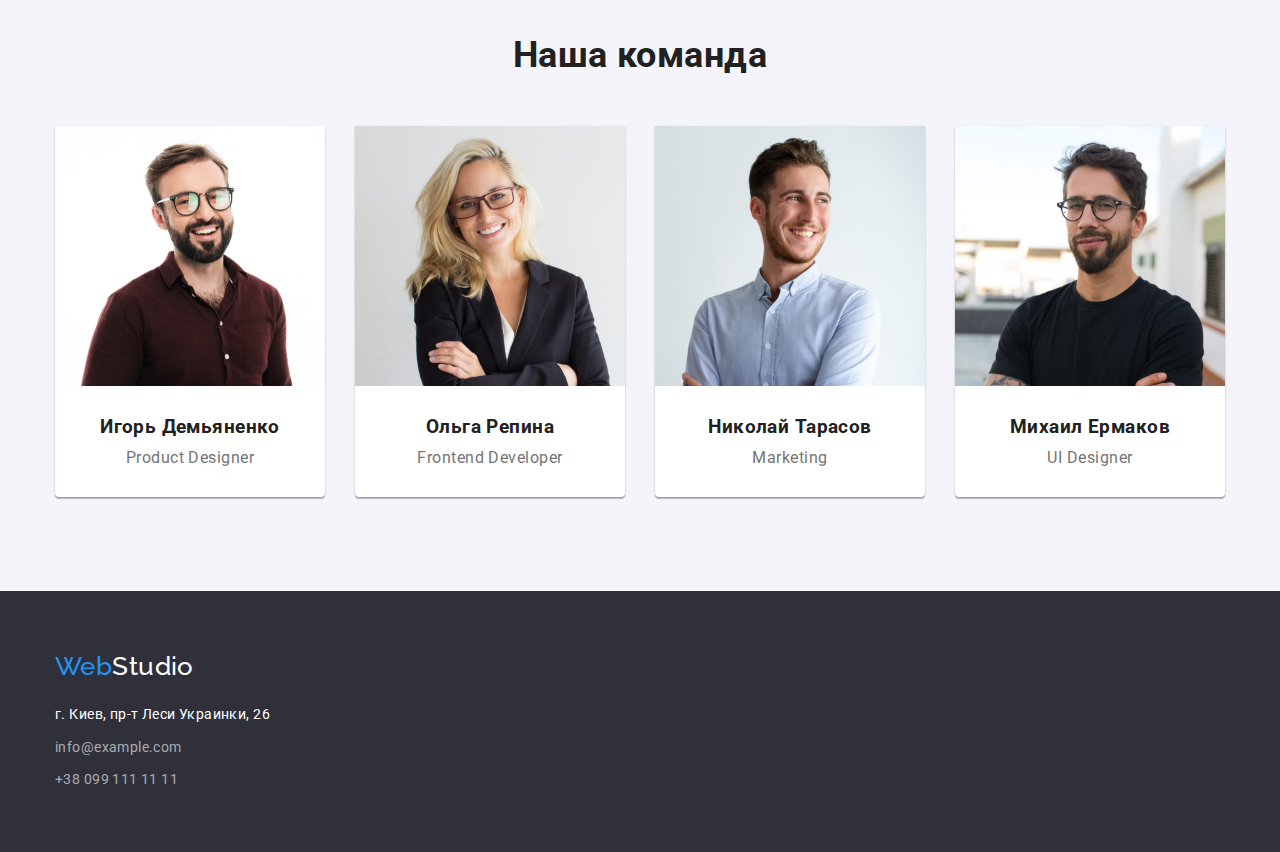
==== commit 4e2f95f3: "home-work-03-02" ====
--- a/index.html
+++ b/index.html
@@ -49,15 +49,15 @@
     </header>
     <!--Уникальный контент страници-->
     <main>
-      <div class="container">
-        <section class="hero">
+      <section class="hero">
+        <div class="container">
           <h1 class="hero-title">
             ЭФФЕКТИВНЫЕ РЕШЕНИЯ<br />
             ДЛЯ ВАШЕГО БИЗНЕСА
           </h1>
           <button type="button" class="button primary">Заказать услугу</button>
-        </section>
-      </div>
+        </div>
+      </section>
       <!--Особенности-->
       <section class="section advantages">
         <div class="container">
@@ -93,8 +93,8 @@
           </ul>
         </div>
       </section>
-      <section class="container">
-        <div class="sektion">
+      <section class="sektion">
+        <div class="container">
           <h2 class="section-caption">Чем мы занимаемся</h2>
           <ul class="soft">
             <li class="item-soft">
@@ -131,9 +131,10 @@
                 alt="Игорь Демьяненко"
                 width="270"
               />
-
-              <h3 class="section-team">Игорь Демьяненко</h3>
-              <p class="profi">Product Designer</p>
+              <div class="box">
+                <h3 class="section-team">Игорь Демьяненко</h3>
+                <p class="profi">Product Designer</p>
+              </div>
             </li>
             <li>
               <img
@@ -141,8 +142,10 @@
                 alt="Ольга Репина"
                 width="270"
               />
-              <h3 class="section-team">Ольга Репина</h3>
-              <p class="profi">Frontend Developer</p>
+              <div class="box">
+                <h3 class="section-team">Ольга Репина</h3>
+                <p class="profi">Frontend Developer</p>
+              </div>
             </li>
             <li>
               <img
@@ -150,8 +153,10 @@
                 alt="Николай Тарасов"
                 width="270"
               />
-              <h3 class="section-team">Николай Тарасов</h3>
-              <p class="profi">Marketing</p>
+              <div class="box">
+                <h3 class="section-team">Николай Тарасов</h3>
+                <p class="profi">Marketing</p>
+              </div>
             </li>
             <li>
               <img
@@ -159,8 +164,10 @@
                 alt="Михаил Ермаков"
                 width="270"
               />
-              <h3 class="section-team">Михаил Ермаков</h3>
-              <p class="profi">UI Designer</p>
+              <div class="box">
+                <h3 class="section-team">Михаил Ермаков</h3>
+                <p class="profi">UI Designer</p>
+              </div>
             </li>
           </ul>
         </div>
@@ -177,7 +184,7 @@
             <li class="address-item">
               <a class="link" href=""> г. Киев, пр-т Леси Украинки, 26</a>
             </li>
-            <li>
+            <li class="address-mail">
               <a class="link" href="mailto:info@example.com"
                 >info@example.com</a
               >
--- a/css/style.css
+++ b/css/style.css
@@ -59,6 +59,7 @@
 h4,
 h5,
 h6,
+ul,
 p {
   margin-top: 0;
 }
@@ -74,9 +75,10 @@
 .logo {
   display: block;
   font-family: Raleway, sans-serif;
+  margin-right: 93px;
   color: var(--accent-color);
   font-size: 26px;
-  line-height: 1.2px;
+  line-height: 1.2;
   text-decoration: none;
 }
 .accent {
@@ -85,15 +87,12 @@
 
 .accent-logo {
   color: var(--white-color);
-}
-
-.logo {
-  margin-right: 93px;
 }
 
 ul {
   list-style: none;
 }
+
 nav {
   display: inline-flex;
   align-items: center;
@@ -170,6 +169,7 @@
 }
 
 /* hero */
+
 .hero {
   background-color: var(--dark-bg-color);
   text-align: center;
@@ -205,15 +205,22 @@
   cursor: pointer;
 }
 
-/*  fiter */
-l .filter-button {
+/*  filter */
+
+.filter-button {
   display: flex;
   justify-content: center;
+  padding-left: 0;
+}
+
+.filter-button > li:not(:first-child) {
+  margin-left: 8px;
 }
 
 .filter-button {
   padding: 6px 22px;
   border-radius: 4px;
+  margin-bottom: 50px;
 
   color: var(--premiry-bg-color);
   color: var(--primary-text-color);
@@ -253,9 +260,9 @@
 .feature {
   display: flex;
   margin-left: -30px;
-
-  color: var(--list-text-color);
-  padding-left: 15px;
+  padding-left: 0;
+
+  color: var(--list-text-color);
   font-weight: 400;
   font-size: 14px;
   line-height: 1.7;
@@ -269,39 +276,36 @@
 
 .advantages li {
   margin-left: 30px;
-  flex-basis: calc((100%-90px) / 3);
+  flex-basis: calc((100% - 90px) / 3);
 }
 /* filter */
 .portfolio {
   padding-top: 94px;
   padding-bottom: 94px;
 }
-.filter-button {
-  display: flex;
-  justify-content: center;
-}
-.filter-button > li:not(:first-child) {
-  margin-left: 8px;
-}
 
 .grid {
   display: flex;
   flex-wrap: wrap;
+  padding-left: 0;
+  padding-top: 0;
   margin-left: -30px;
   margin-right: -30px;
-  padding-top: 34px;
+
   color: var(--list-text-color);
   font-weight: 400;
   font-size: 16px;
   line-height: 1.87;
 }
 .grid .item {
-  flex-basis: calc((100% - 30px) / 3);
-  margin: 0 10px 30px 0;
+  flex-basis: calc((100% - 90px) / 3);
+  margin: 0 30px 30px 0;
+}
+.grid.item:nth-child(n + 3) {
+  margin-bottom: 0;
 }
 
 .card-text {
-  margin-right: 17px;
   padding: 20px 24px;
   border-right: 1px solid var(--border-example);
   border-bottom: 1px solid var(--border-example);
@@ -318,7 +322,6 @@
   font-size: 16px;
   line-height: 1.87;
   color: var(--list-text-color);
-  margin-bottom: 0;
 } /* soft */
 
 .section-caption {
@@ -333,6 +336,7 @@
 }
 .soft {
   display: flex;
+  padding-left: 0;
   margin-left: -30px;
   padding-bottom: 94px;
 }
@@ -360,6 +364,7 @@
   flex-basis: calc((100% - 60px) / 3);
   box-shadow: var(--box-shadow);
   border-radius: 0px 0px 4px 4px;
+  background: var(--white-color);
 }
 
 .team .list {
@@ -367,7 +372,6 @@
   text-align: center;
   margin-left: -30px;
 
-  background: var(--white-color);
   font-weight: 400;
   font-size: 16px;
   line-height: 1.18;
@@ -379,12 +383,16 @@
   font-size: 16px;
   line-height: 1.18;
 }
+.box {
+  margin-bottom: 0;
+  padding-top: 30px;
+  padding-bottom: 30px;
+}
 .section-team {
-  padding-top: 30px;
-  padding-bottom: 10px;
+  margin-bottom: 10px;
 }
 .profi {
-  padding-bottom: 30px;
+  margin-bottom: 0;
   font-size: 16px;
   line-height: 1, 18;
   letter-spacing: 0.03em;
@@ -412,8 +420,9 @@
 }
 .connektion .list {
   background: var(--dark-bg-color);
-  margin-bottom: 20px;
-}
+  margin-bottom: 0;
+}
+
 .address-nav .link {
   font-weight: 400;
   font-size: 14px;
@@ -426,16 +435,23 @@
 .address-nav .link:focus {
   color: var(--accent-color);
 }
+
 .address-item .link {
   color: var(--white-color);
 }
-
+.address-item {
+  margin-bottom: 9px;
+}
+.address-mail {
+  margin-bottom: 9px;
+}
 footer .list {
   text-align: left;
   margin-left: 0;
 }
 
 footer .logo {
+  margin-right: 0;
   margin-bottom: 20px;
 }
 .connektion {
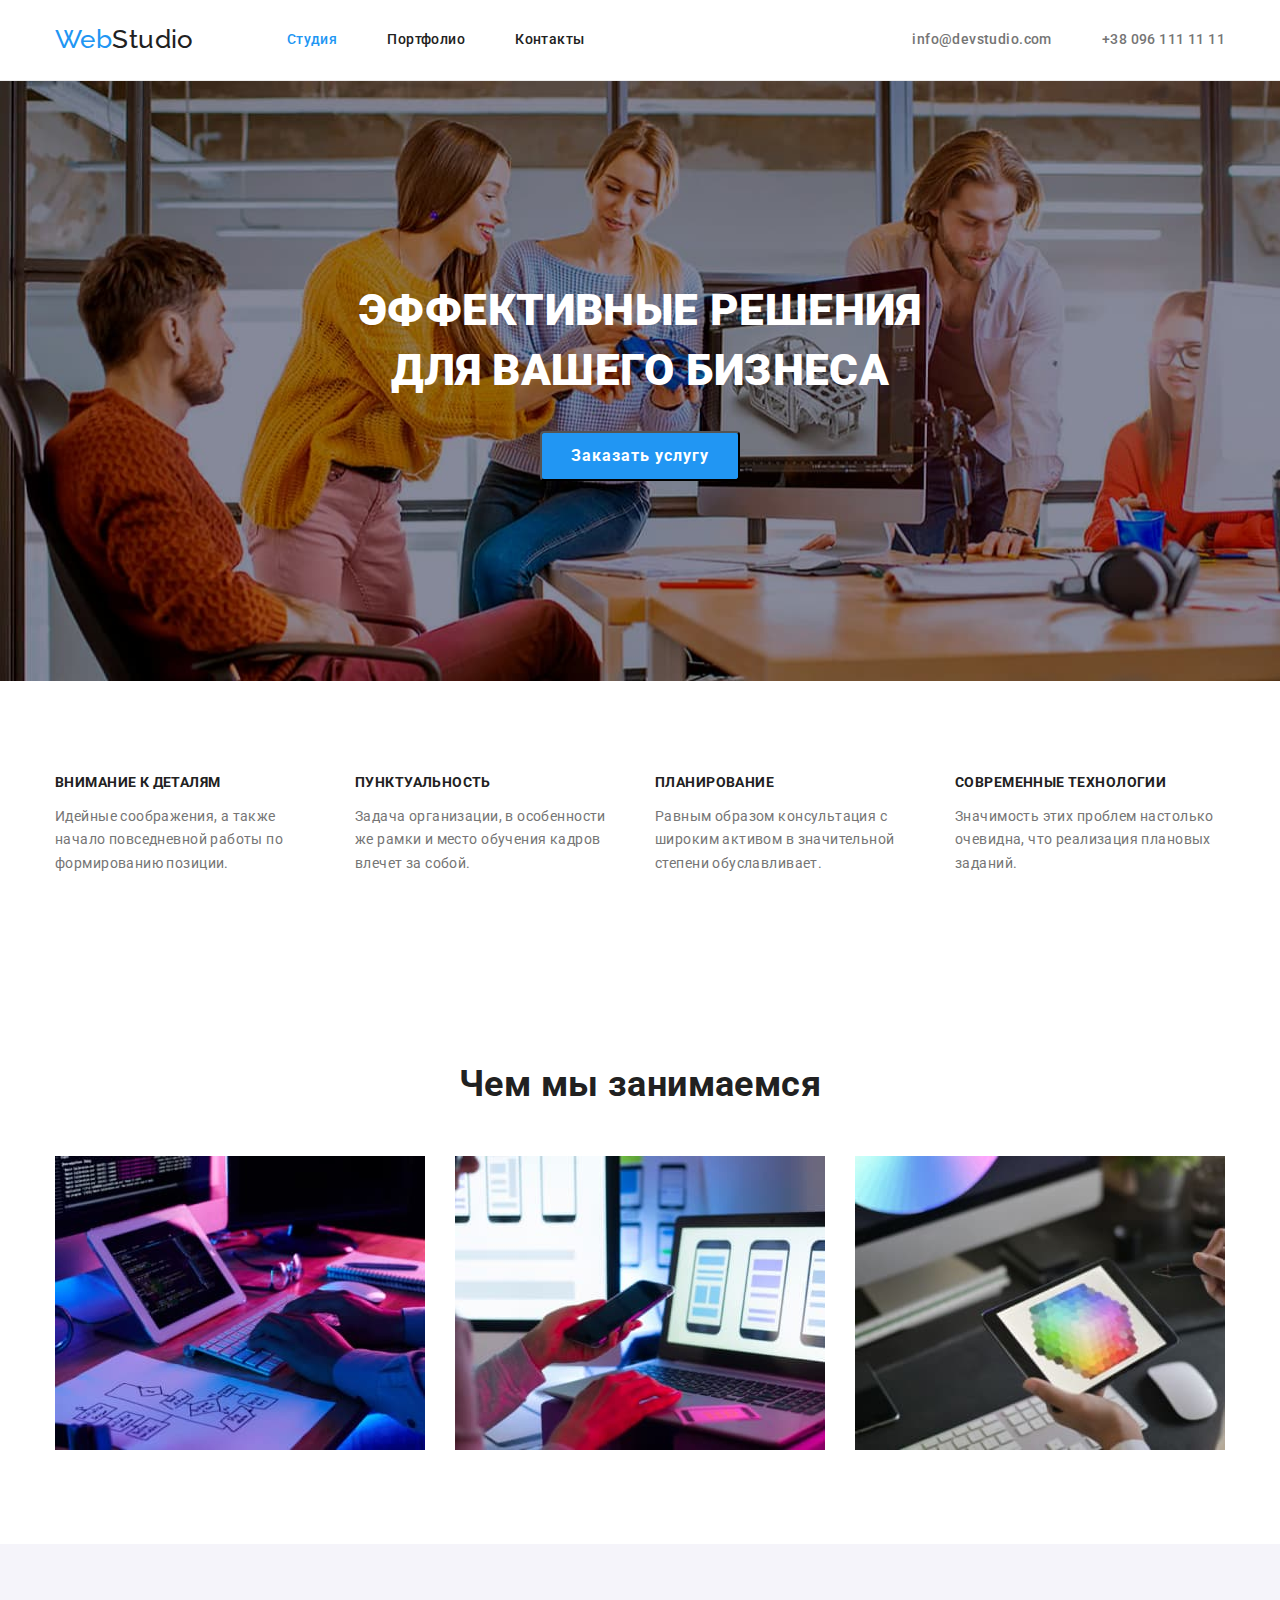
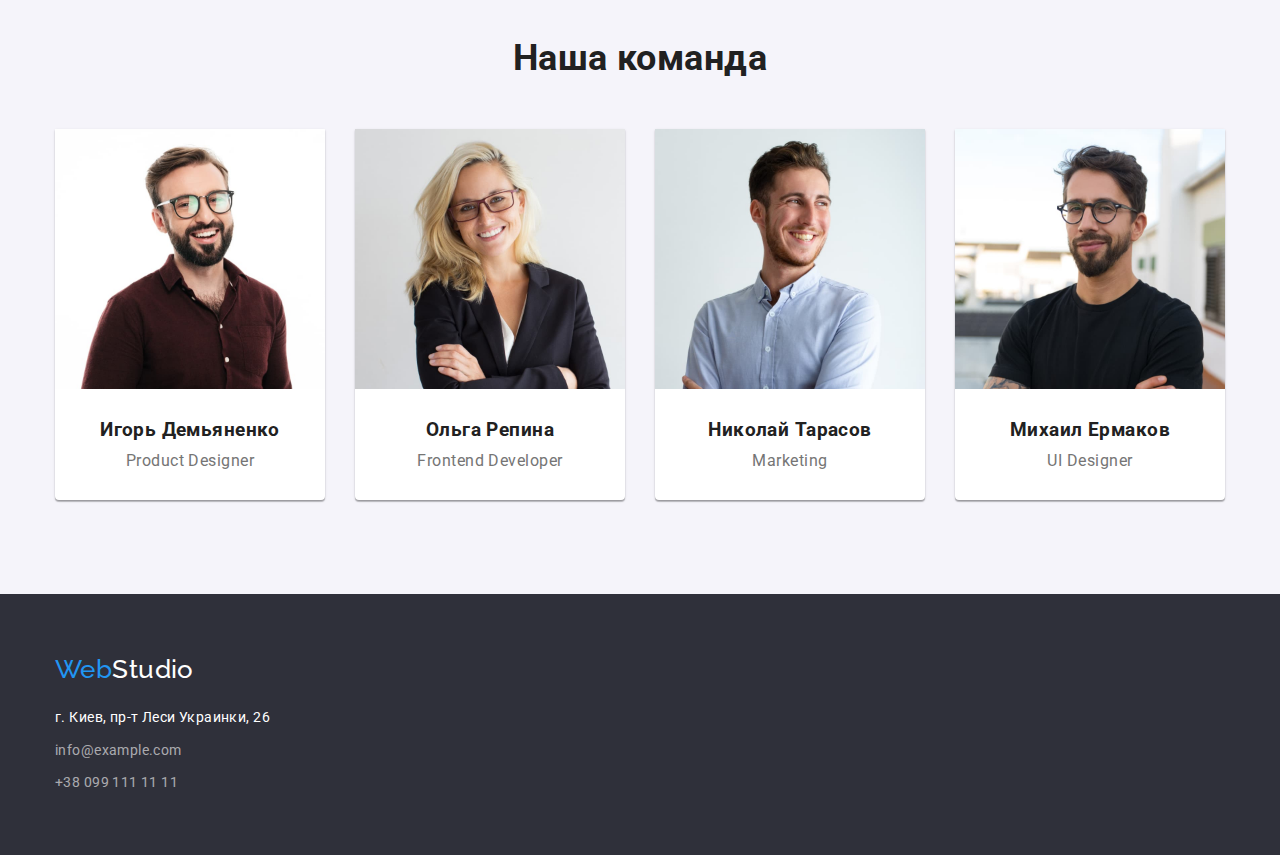
==== commit 62424f14: "home-work-03-03" ====
--- a/index.html
+++ b/index.html
@@ -93,7 +93,7 @@
           </ul>
         </div>
       </section>
-      <section class="sektion">
+      <section class="section">
         <div class="container">
           <h2 class="section-caption">Чем мы занимаемся</h2>
           <ul class="soft">
--- a/css/style.css
+++ b/css/style.css
@@ -63,6 +63,9 @@
 p {
   margin-top: 0;
 }
+p {
+  margin-bottom: 0;
+}
 
 img {
   display: block;
@@ -102,8 +105,6 @@
   display: flex;
   align-items: center;
   justify-content: space-between;
-  padding-top: 24px;
-  padding-bottom: 25px;
 }
 header {
   border-bottom: 1px solid var(--border-header);
@@ -176,7 +177,10 @@
   padding-top: 200px;
   padding-bottom: 200px;
 }
-
+.hero {
+  background-color: #212121;
+  background-image: url(../imagest/page3/hero.jpg);
+}
 .hero-title {
   width: 696px;
   margin-right: auto;
@@ -211,36 +215,36 @@
   display: flex;
   justify-content: center;
   padding-left: 0;
+  margin-bottom: 50px;
 }
 
 .filter-button > li:not(:first-child) {
   margin-left: 8px;
 }
 
-.filter-button {
-  padding: 6px 22px;
+.filter-btn {
+  font-weight: 500;
+  color: var(--premiry-bg-color);
+  color: var(--primary-text-color);
+  font-size: 16px;
+  line-height: 1.6;
+  border: 1px solid transparent;
   border-radius: 4px;
-  margin-bottom: 50px;
-
-  color: var(--premiry-bg-color);
-  color: var(--primary-text-color);
-  font-size: 16px;
-  line-height: 1.6;
   cursor: pointer;
 }
 
-.filter-button.link:hover,
-.filter-button.link:focus {
+.filter-btn.link:hover,
+.filter-btn.link:focus {
   background-color: var(--accent-color);
   color: var(--white-color);
 }
 
-.filter-button.primary {
+.filter-btn.primary {
   background-color: var(--accent-color);
   color: var(--white-color);
   border-color: var(--accent-color);
 }
-.filter-button.secandary {
+.filter-btn.secandary {
   color: var(--primary-text-color);
   background-color: var(--premiry-bg-color);
   border-color: var(--premiry-bg-color);
@@ -260,6 +264,7 @@
 .feature {
   display: flex;
   margin-left: -30px;
+  margin-bottom: 0;
   padding-left: 0;
 
   color: var(--list-text-color);
@@ -267,9 +272,7 @@
   font-size: 14px;
   line-height: 1.7;
 }
-.section advantage {
-  padding-bottom: 94px;
-}
+
 .feature .item:nth-child(n) {
   margin-right: 0;
 }
@@ -279,6 +282,7 @@
   flex-basis: calc((100% - 90px) / 3);
 }
 /* filter */
+
 .portfolio {
   padding-top: 94px;
   padding-bottom: 94px;
@@ -289,18 +293,23 @@
   flex-wrap: wrap;
   padding-left: 0;
   padding-top: 0;
-  margin-left: -30px;
+  margin-bottom: -30px;
   margin-right: -30px;
 
   color: var(--list-text-color);
   font-weight: 400;
   font-size: 16px;
   line-height: 1.87;
+}
+
+.link {
+  text-decoration: none;
 }
 .grid .item {
   flex-basis: calc((100% - 90px) / 3);
   margin: 0 30px 30px 0;
 }
+
 .grid.item:nth-child(n + 3) {
   margin-bottom: 0;
 }
@@ -310,6 +319,7 @@
   border-right: 1px solid var(--border-example);
   border-bottom: 1px solid var(--border-example);
   border-left: 1px solid var(--border-example);
+  text-decoration: none;
 }
 .grid-title {
   font-size: 18px;
@@ -322,7 +332,9 @@
   font-size: 16px;
   line-height: 1.87;
   color: var(--list-text-color);
-} /* soft */
+}
+
+/* soft */
 
 .section-caption {
   margin-bottom: 50px;
@@ -338,7 +350,7 @@
   display: flex;
   padding-left: 0;
   margin-left: -30px;
-  padding-bottom: 94px;
+  margin-bottom: 0;
 }
 .item-soft {
   margin-left: 30px;
@@ -407,7 +419,6 @@
   background: var(--dark-bg-color);
   padding-top: 60px;
   padding-bottom: 60px;
-  font-variant: inherit;
 }
 .dark-bg .list {
   color: var(--bg-color-text);
